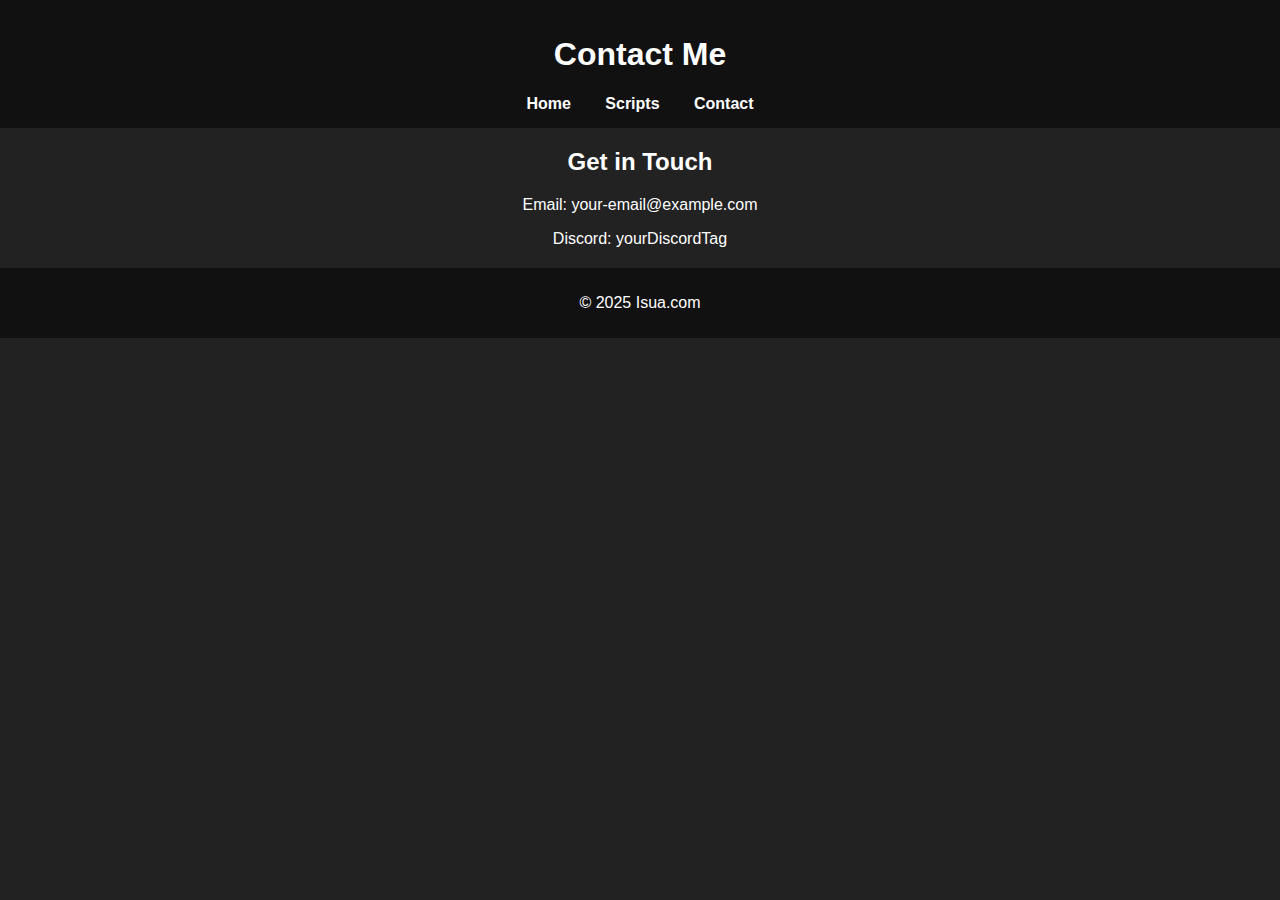
==== contact.html @ d2a728e8 "Add files via upload" ====
<!DOCTYPE html>
<html lang="en">
<head>
    <meta charset="UTF-8">
    <meta name="viewport" content="width=device-width, initial-scale=1.0">
    <title>Contact - Isua</title>
    <link rel="stylesheet" href="style.css">
</head>
<body>
    <header>
        <h1>Contact Me</h1>
        <nav>
            <a href="index.html">Home</a>
            <a href="scripts.html">Scripts</a>
            <a href="contact.html">Contact</a>
        </nav>
    </header>

    <section>
        <h2>Get in Touch</h2>
        <p>Email: your-email@example.com</p>
        <p>Discord: yourDiscordTag</p>
    </section>

    <footer>
        <p>&copy; 2025 Isua.com</p>
    </footer>
</body>
</html>
---- style.css ----
body {
    font-family: Arial, sans-serif;
    margin: 0;
    padding: 0;
    text-align: center;
    background-color: #222;
    color: white;
}

header {
    background: #111;
    padding: 15px;
}

nav a {
    color: #fff;
    margin: 0 15px;
    text-decoration: none;
    font-weight: bold;
}

.hero {
    padding: 50px 20px;
}

footer {
    background: #111;
    padding: 10px;
    margin-top: 20px;
}
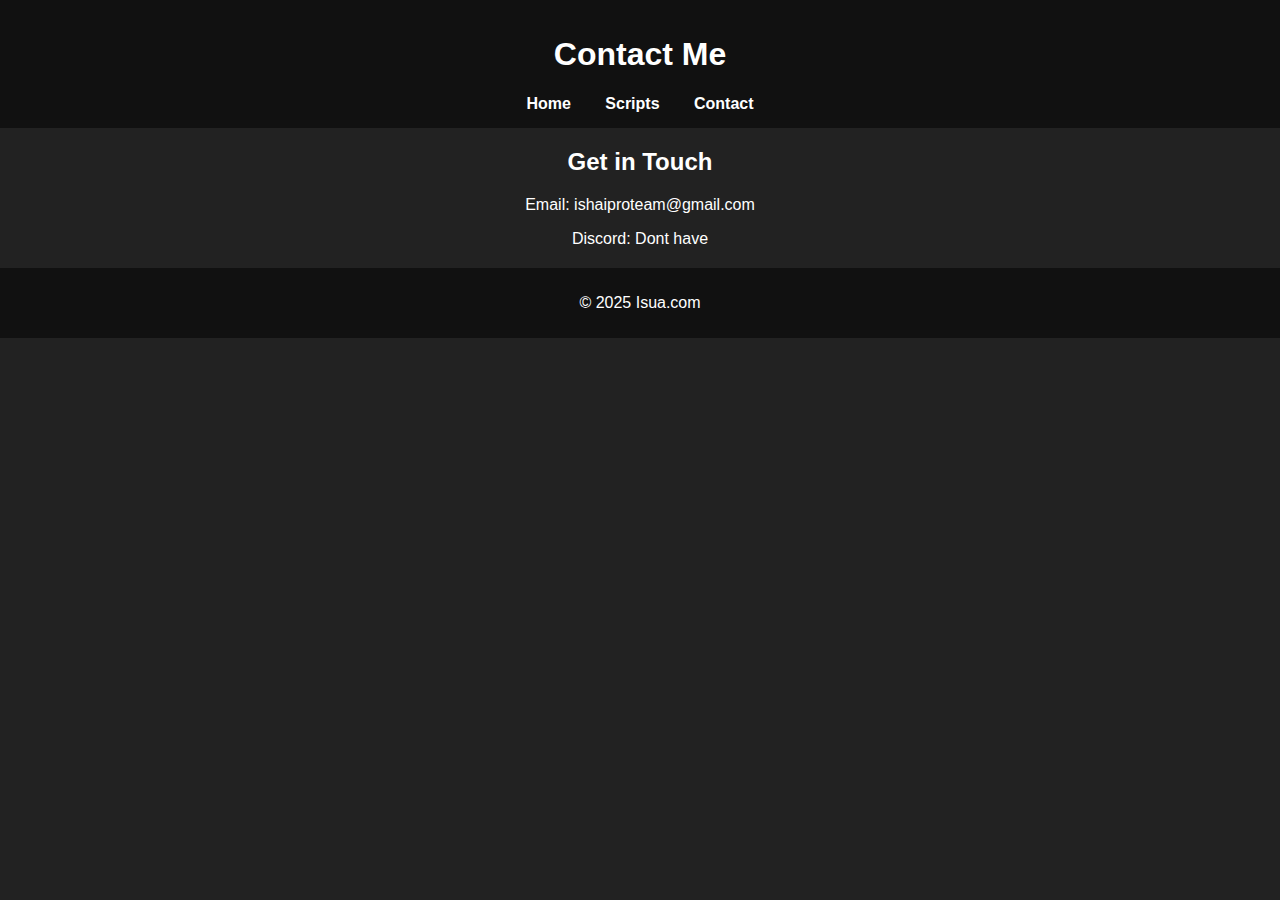
==== commit 9ef63e10: "Update contact.html" ====
--- a/contact.html
+++ b/contact.html
@@ -18,12 +18,12 @@
 
     <section>
         <h2>Get in Touch</h2>
-        <p>Email: your-email@example.com</p>
-        <p>Discord: yourDiscordTag</p>
+        <p>Email: ishaiproteam@gmail.com</p>
+        <p>Discord: Dont have</p>
     </section>
 
     <footer>
         <p>&copy; 2025 Isua.com</p>
     </footer>
 </body>
-</html>+</html>
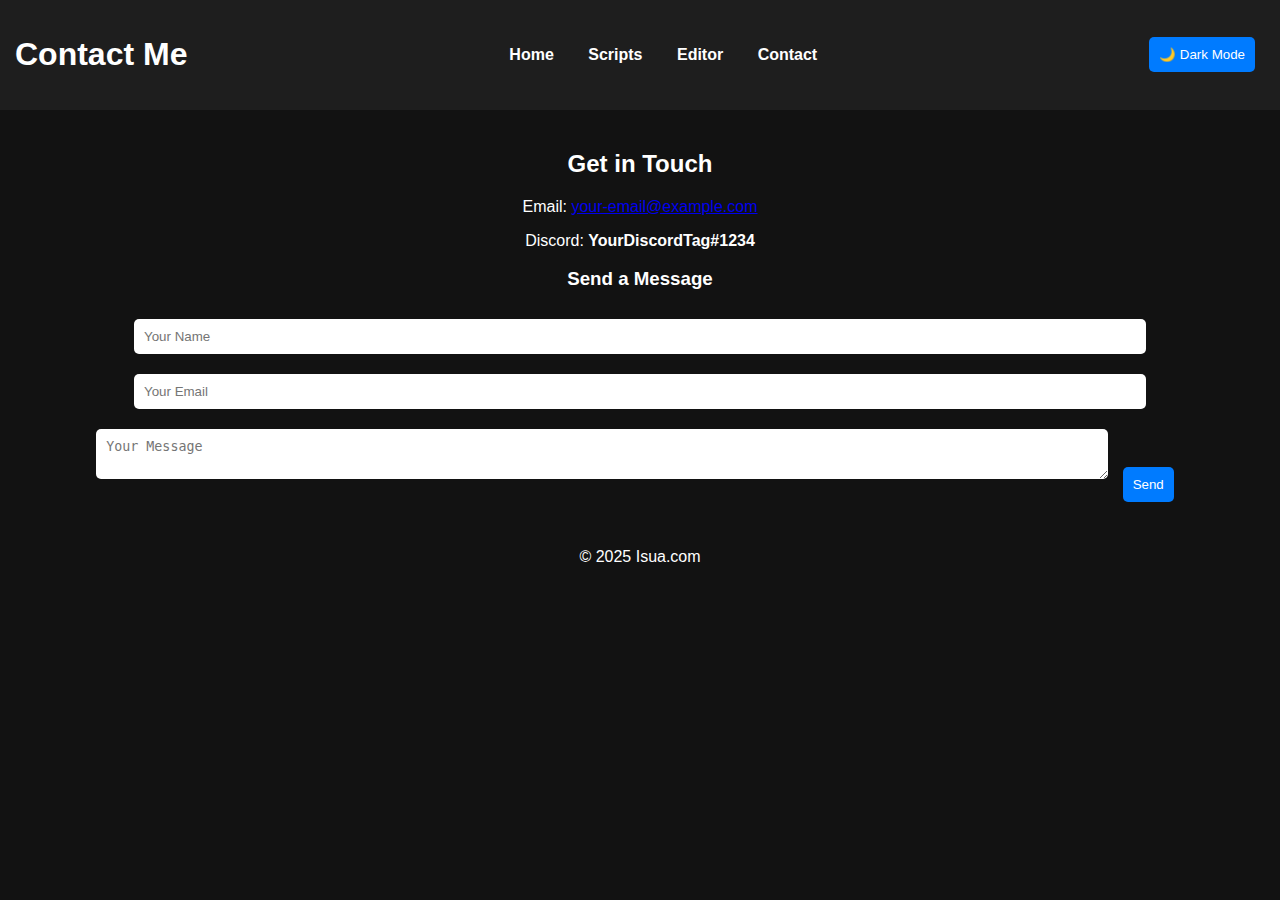
==== commit 94404b65: "Create contact.html" ====
--- a/contact.html
+++ b/contact.html
@@ -12,14 +12,24 @@
         <nav>
             <a href="index.html">Home</a>
             <a href="scripts.html">Scripts</a>
+            <a href="editor.html">Editor</a>
             <a href="contact.html">Contact</a>
         </nav>
+        <button id="theme-toggle">🌙 Dark Mode</button>
     </header>
 
     <section>
         <h2>Get in Touch</h2>
-        <p>Email: ishaiproteam@gmail.com</p>
-        <p>Discord: Dont have</p>
+        <p>Email: <a href="mailto:your-email@example.com">your-email@example.com</a></p>
+        <p>Discord: <b>YourDiscordTag#1234</b></p>
+
+        <h3>Send a Message</h3>
+        <form>
+            <input type="text" placeholder="Your Name" required>
+            <input type="email" placeholder="Your Email" required>
+            <textarea placeholder="Your Message" required></textarea>
+            <button type="submit">Send</button>
+        </form>
     </section>
 
     <footer>
--- a/style.css
+++ b/style.css
@@ -1,30 +1,68 @@
-body {
-    font-family: Arial, sans-serif;
-    margin: 0;
-    padding: 0;
-    text-align: center;
-    background-color: #222;
-    color: white;
-}
-
-header {
-    background: #111;
-    padding: 15px;
-}
-
-nav a {
-    color: #fff;
-    margin: 0 15px;
-    text-decoration: none;
-    font-weight: bold;
-}
-
-.hero {
-    padding: 50px 20px;
-}
-
-footer {
-    background: #111;
-    padding: 10px;
-    margin-top: 20px;
-}+body {
+    font-family: Arial, sans-serif;
+    margin: 0;
+    padding: 0;
+    text-align: center;
+    background-color: #121212;
+    color: white;
+    transition: background 0.3s, color 0.3s;
+}
+
+.dark-mode {
+    background-color: white;
+    color: black;
+}
+
+header {
+    background: #1e1e1e;
+    padding: 15px;
+    display: flex;
+    justify-content: space-between;
+    align-items: center;
+}
+
+nav a {
+    color: #fff;
+    margin: 0 15px;
+    text-decoration: none;
+    font-weight: bold;
+    transition: color 0.3s;
+}
+
+nav a:hover {
+    color: #00bcd4;
+}
+
+section {
+    padding: 20px;
+}
+
+button {
+    background: #007bff;
+    color: white;
+    border: none;
+    padding: 10px;
+    margin: 10px;
+    cursor: pointer;
+    border-radius: 5px;
+    transition: background 0.3s;
+}
+
+button:hover {
+    background: #0056b3;
+}
+
+.script-box {
+    background: #222;
+    padding: 15px;
+    margin: 10px;
+    border-radius: 5px;
+}
+
+input, textarea {
+    width: 80%;
+    padding: 10px;
+    margin: 10px 0;
+    border-radius: 5px;
+    border: none;
+}
